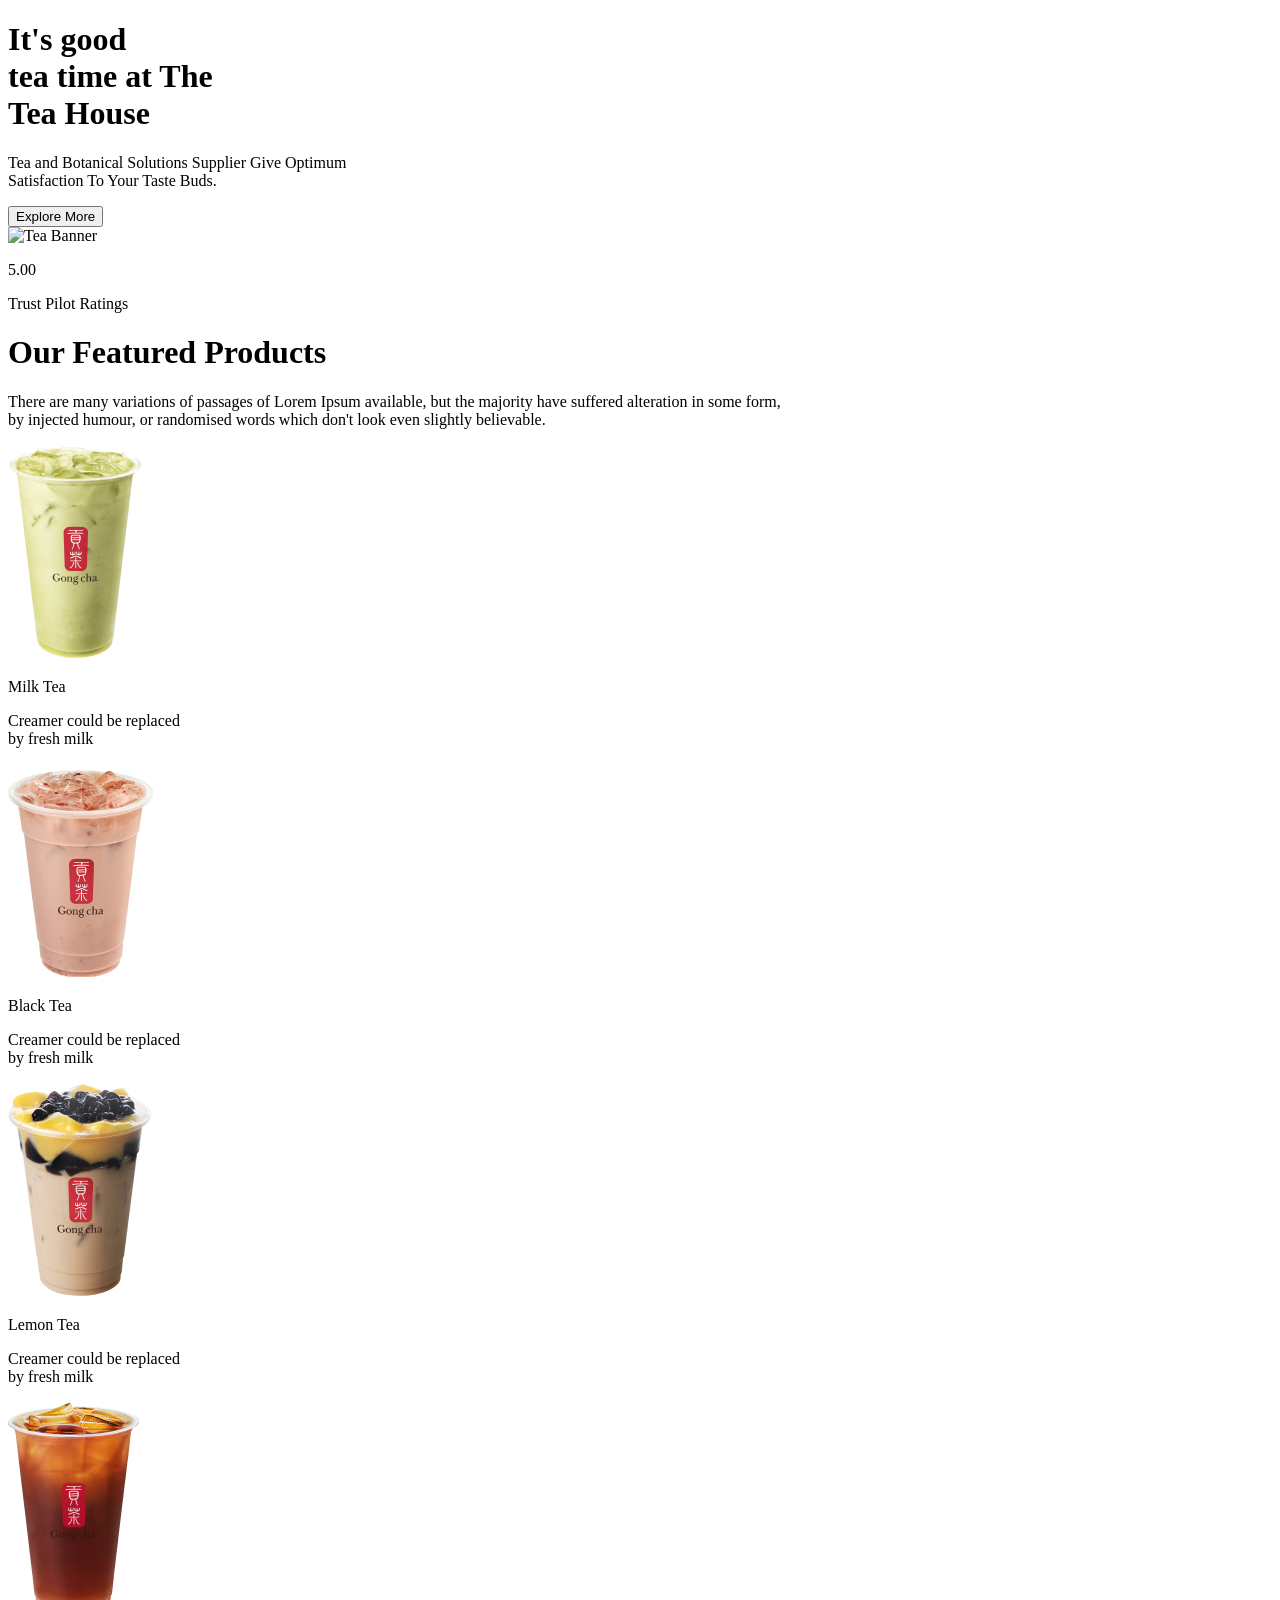
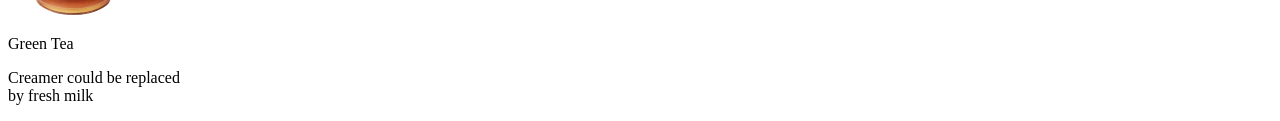
==== index.html @ aad5ff31 "first commit" ====
<!DOCTYPE html>
<html lang="en">

<head>
    <meta charset="UTF-8">
    <meta name="viewport" content="width=device-width, initial-scale=1.0">
    <title>Tea House</title>

    <!-- css link -->
    <link rel="stylesheet" href="Styles/style.css">

    <!-- Tailwind CDN -->
    <script src="https://cdn.jsdelivr.net/npm/@tailwindcss/browser@4"></script>

    <!-- FontAwesome -->
    <link rel="stylesheet" href="https://cdnjs.cloudflare.com/ajax/libs/font-awesome/7.0.0/css/all.min.css"
        integrity="sha512-DxV+EoADOkOygM4IR9yXP8Sb2qwgidEmeqAEmDKIOfPRQZOWbXCzLC6vjbZyy0vPisbH2SyW27+ddLVCN+OMzQ=="
        crossorigin="anonymous" referrerpolicy="no-referrer" />

</head>

<body>
    <!-- bannar section start here -->
    <div
        class="bannar-parent  max-w-[1440px] mx-auto mt-[50px] flex flex-col md:flex-row justify-between items-center min-h[200px] ">
        <div>
            <h1 class="text-[80px] font-extrabold ">It's good <br>
                tea time at The <br> Tea House</h1>
            <p class="text-[18px] font-medium my-[30px] ">Tea and Botanical Solutions Supplier Give Optimum <br>
                Satisfaction To
                Your Taste Buds.</p>
            <button
                class="w-[200px] h-[64px] bg-gradient-to-r from-[#ff8938] to-[#ff0000] text-xl text-white rounded-lg "><span>Explore
                    More</span><span><i class="fa-solid fa-arrow-right -rotate-45"></i></span></button>


        </div>


        <div class="  relative">
            <img src="Images/banner.png" class="relative top-[80px]" alt="Tea Banner">
            <div
                class=" w-[255px] h-[100px] flex items-center justify-center rounded-lg shadow-lg absolute bg-white left-[100px]  ">
                <span class=" text-4xl"><i class="fa-solid fa-star"></i></span>
                <div class="ml-4">
                    <p class="text-4xl font-bold">5.00</p>
                    <p>Trust Pilot Ratings</p>
                </div>
            </div>
        </div>
    </div>

    <!-- our featured section start here -->
    <div class="my-[150px] max-w-[1440px] mx-auto px-4">
        <div class="text-center mb-[50px]">
            <h1 class=" font-extrabold text-[45px]">Our Featured Products</h1>
            <p class="font-medium text-[16px]">There are many variations of passages of Lorem Ipsum available, but the
                majority have suffered alteration in some form, <br> by injected humour, or randomised words which don't
                look even slightly believable. </p>
        </div>
        
        <div class="grid grid-cols-1 md:grid-cols-4 lg:grid-cols-4 gap-[24px]">
            <div
                class=" max-h-[391px] items-center  p-4 bg-gradient-to-b from-[#f4f4f4] to-[#f4f4f400] rounded-lg ">
                <img class=" mx-auto block" src="images/tea-1.png" alt="">
                <div class="text-center">
                    <p class="font-semibold text-[25px]">Milk Tea</p>
                    <p class="font-semibold text-[16px]">Creamer could be replaced <br> by fresh milk</p>
                </div>
            </div>
            <div
                class=" max-h-[391px] items-center  p-4  bg-gradient-to-b from-[#f4f4f4] to-[#f4f4f400] rounded-lg ">
                <img class=" mx-auto block" src="images/tea-2.png" alt="">
                <div class="text-center">
                    <p class="font-semibold text-[25px]">Black Tea</p>
                    <p class="font-semibold text-[16px]">Creamer could be replaced <br> by fresh milk</p>
                </div>
            </div>
            <div
                class=" max-h-[391px] items-center  p-4 bg-gradient-to-b from-[#f4f4f4] to-[#f4f4f400] rounded-lg ">
                <img class=" mx-auto block" src="images/tea-3.png" alt="">
                <div class="text-center">
                    <p class="font-semibold text-[25px]">Lemon Tea</p>
                    <p class="font-semibold text-[16px]">Creamer could be replaced <br> by fresh milk</p>
                </div>
            </div>
            <div
                class=" max-h-[391px] items-center  bg-gradient-to-b from-[#f4f4f4] to-[#f4f4f400] rounded-lg p-4 ">
                <img class=" mx-auto block" src="images/tea-4.png" alt="">
                <div class="text-center">
                    <p class="font-semibold text-[25px]">Green Tea</p>
                    <p class="font-semibold text-[16px]">Creamer could be replaced <br> by fresh milk</p>
                </div>
            </div>
        </div>
    </div>

</body>

</html>
---- Styles/style.css ----
@import url('https://fonts.googleapis.com/css2?family=Manrope:wght@200..800&display=swap');

.manrope-font{
    font-family: 'Manrope', sans-serif;
}
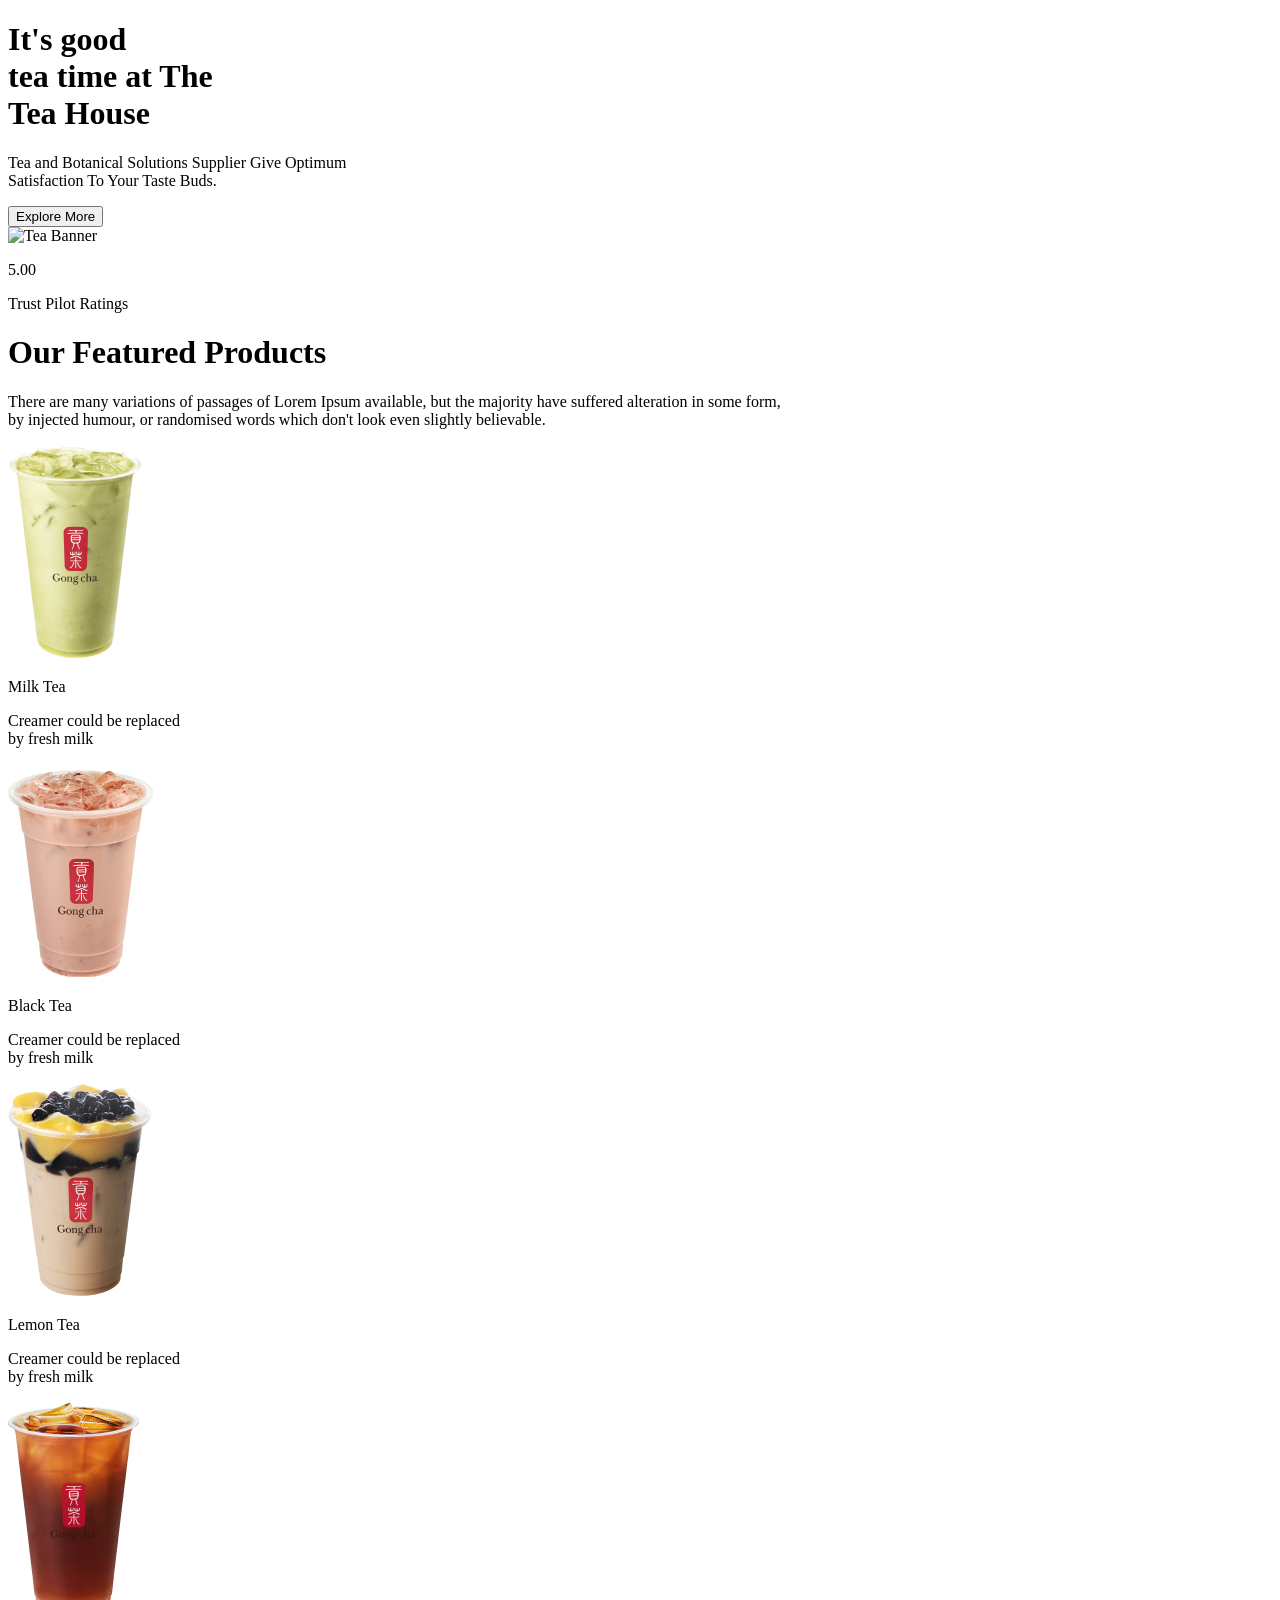
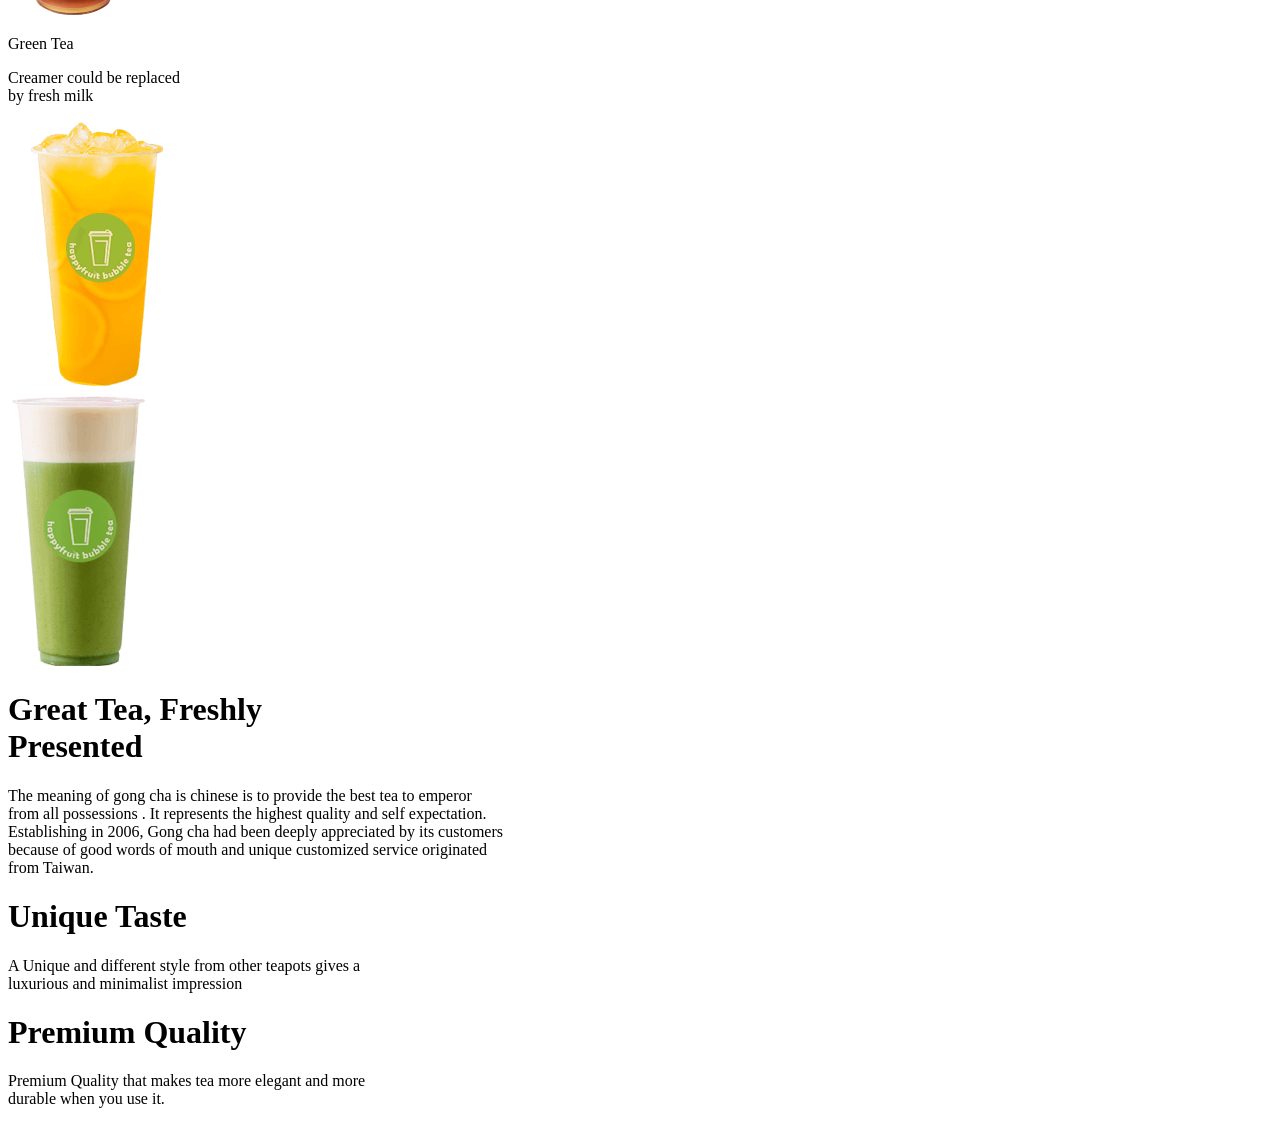
==== commit 977e319f: "second commit" ====
--- a/index.html
+++ b/index.html
@@ -11,6 +11,7 @@
 
     <!-- Tailwind CDN -->
     <script src="https://cdn.jsdelivr.net/npm/@tailwindcss/browser@4"></script>
+     <!-- <script src="https://cdn.tailwindcss.com"></script> -->
 
     <!-- FontAwesome -->
     <link rel="stylesheet" href="https://cdnjs.cloudflare.com/ajax/libs/font-awesome/7.0.0/css/all.min.css"
@@ -95,6 +96,36 @@
         </div>
     </div>
 
+    <!-- Tea present section start here -->
+     <div class="present-section-parent max-w-[1440px]  mx-auto   flex flex-col md:flex-row  gap-[30px] " >
+        <div class=" md:w-1/2    grid grid-cols-2 grid-rows-3 gap-[30px] " >
+
+            <div class=" bg-gradient-to-r from-[#ff0000] to-[#ff8938] opacity-[0.1] rounded-[10px] ">
+
+            </div>
+
+            <div class="  row-span-2 bg-[#e6a6231a] rounded-[10px] flex justify-center items-center  ">
+                <img src="images/fresh-1.png" alt="">
+            </div>
+
+            <div class="   row-span-2 bg-[#5776391a] rounded-[10px] flex justify-center items-center " >
+                <img src="images/fresh-2.png" alt="">
+            </div>
+
+            <div class=" bg-gradient-to-r from-[#d9d9d9] to-[#ffffff00] rounded-[10px] " >
+
+            </div>
+        </div>
+        <div class="right-div md:w-1/2  ">
+            <h1 class="text-[45px] font-extrabold mb-[20px]" >Great Tea, Freshly <br> Presented    </h1>
+            <p class="text-[16px] font-medium">The meaning of gong cha is chinese is to provide the best tea to emperor <br> from all possessions . It represents the highest quality and self expectation. <br> Establishing in 2006, Gong cha had been deeply appreciated by its customers <br> because of good words of mouth and unique customized service originated <br> from Taiwan.</p>
+            <h1 class="text-xl font-extrabold my-[20px] ">Unique Taste</h1>
+            <p class="text-[16px] font-medium">A Unique and different style from other teapots gives a <br> luxurious and minimalist impression</p>
+            <h1 class="text-xl font-extrabold my-[20px] ">Premium Quality</h1>
+            <p class="text-[16px] font-medium">Premium Quality that makes tea more elegant and more <br> durable when you use it.</p>
+        </div>
+     </div>
+
 </body>
 
 </html>
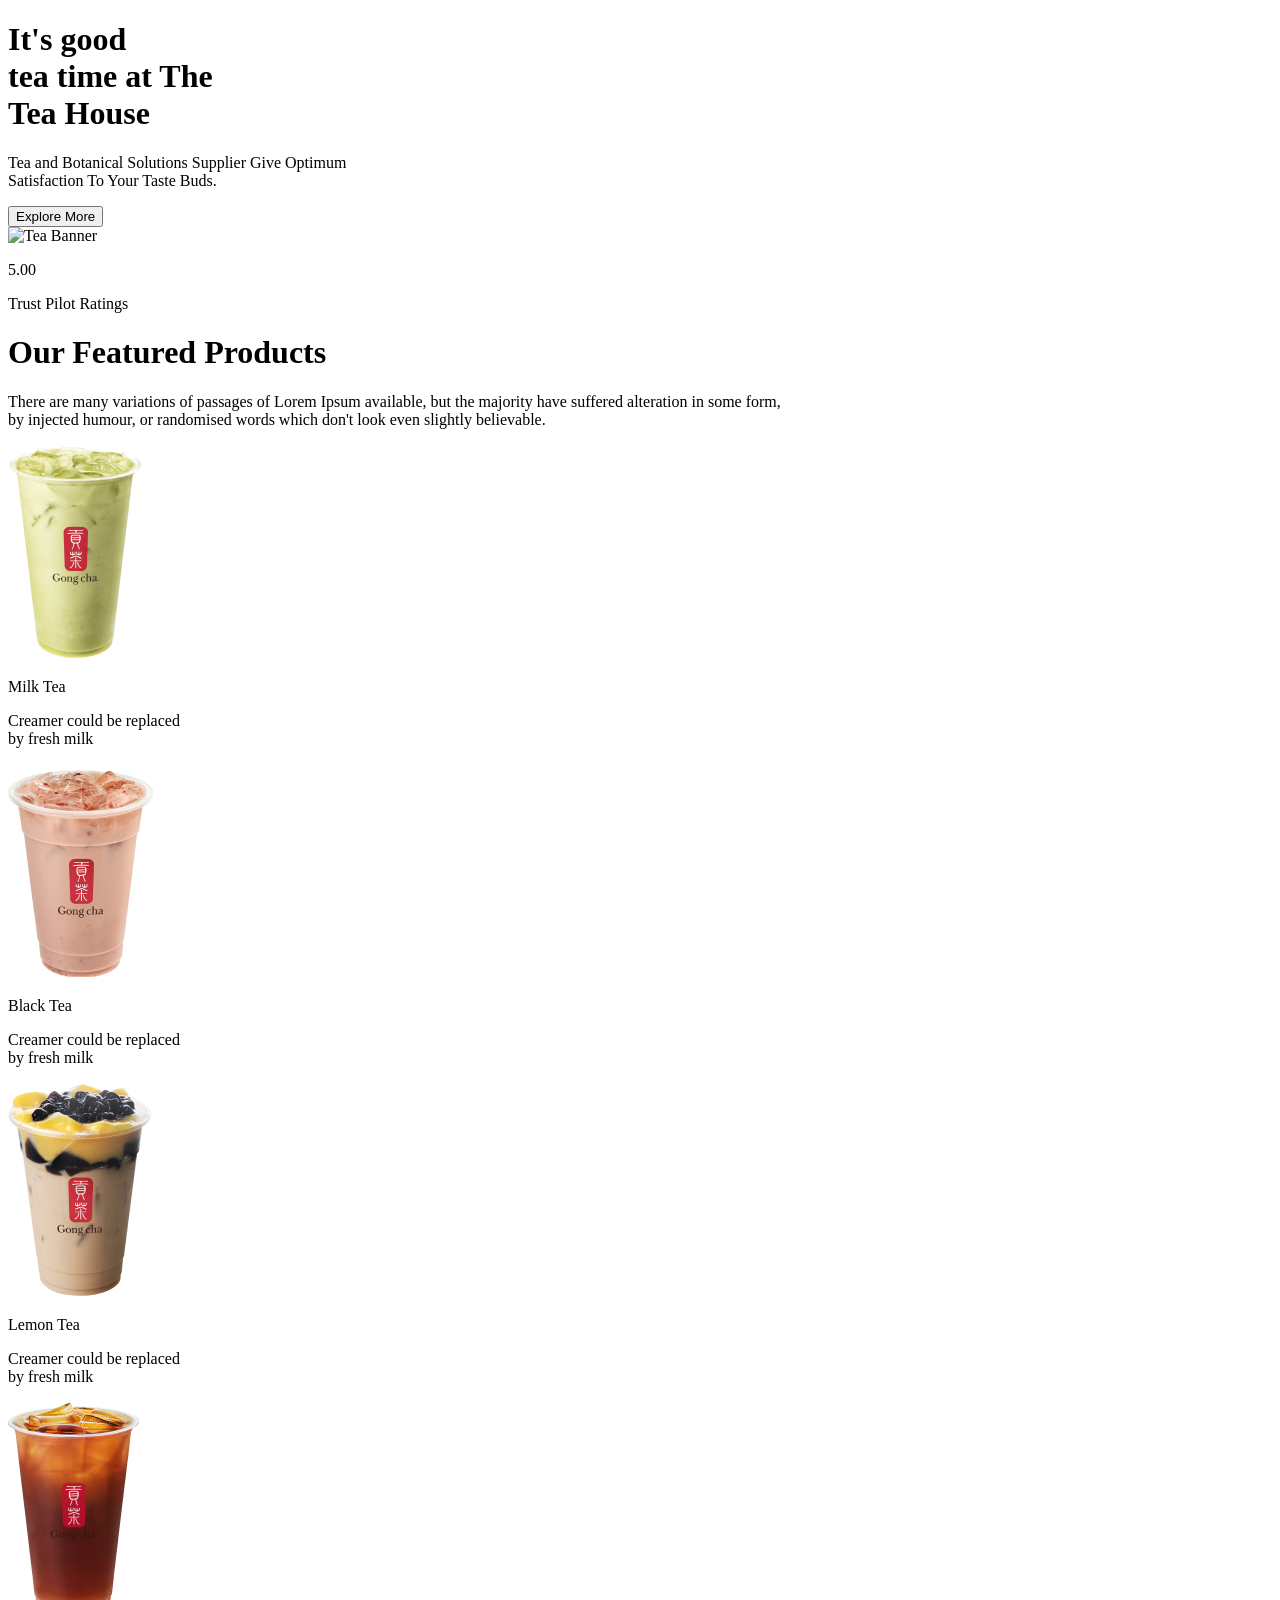
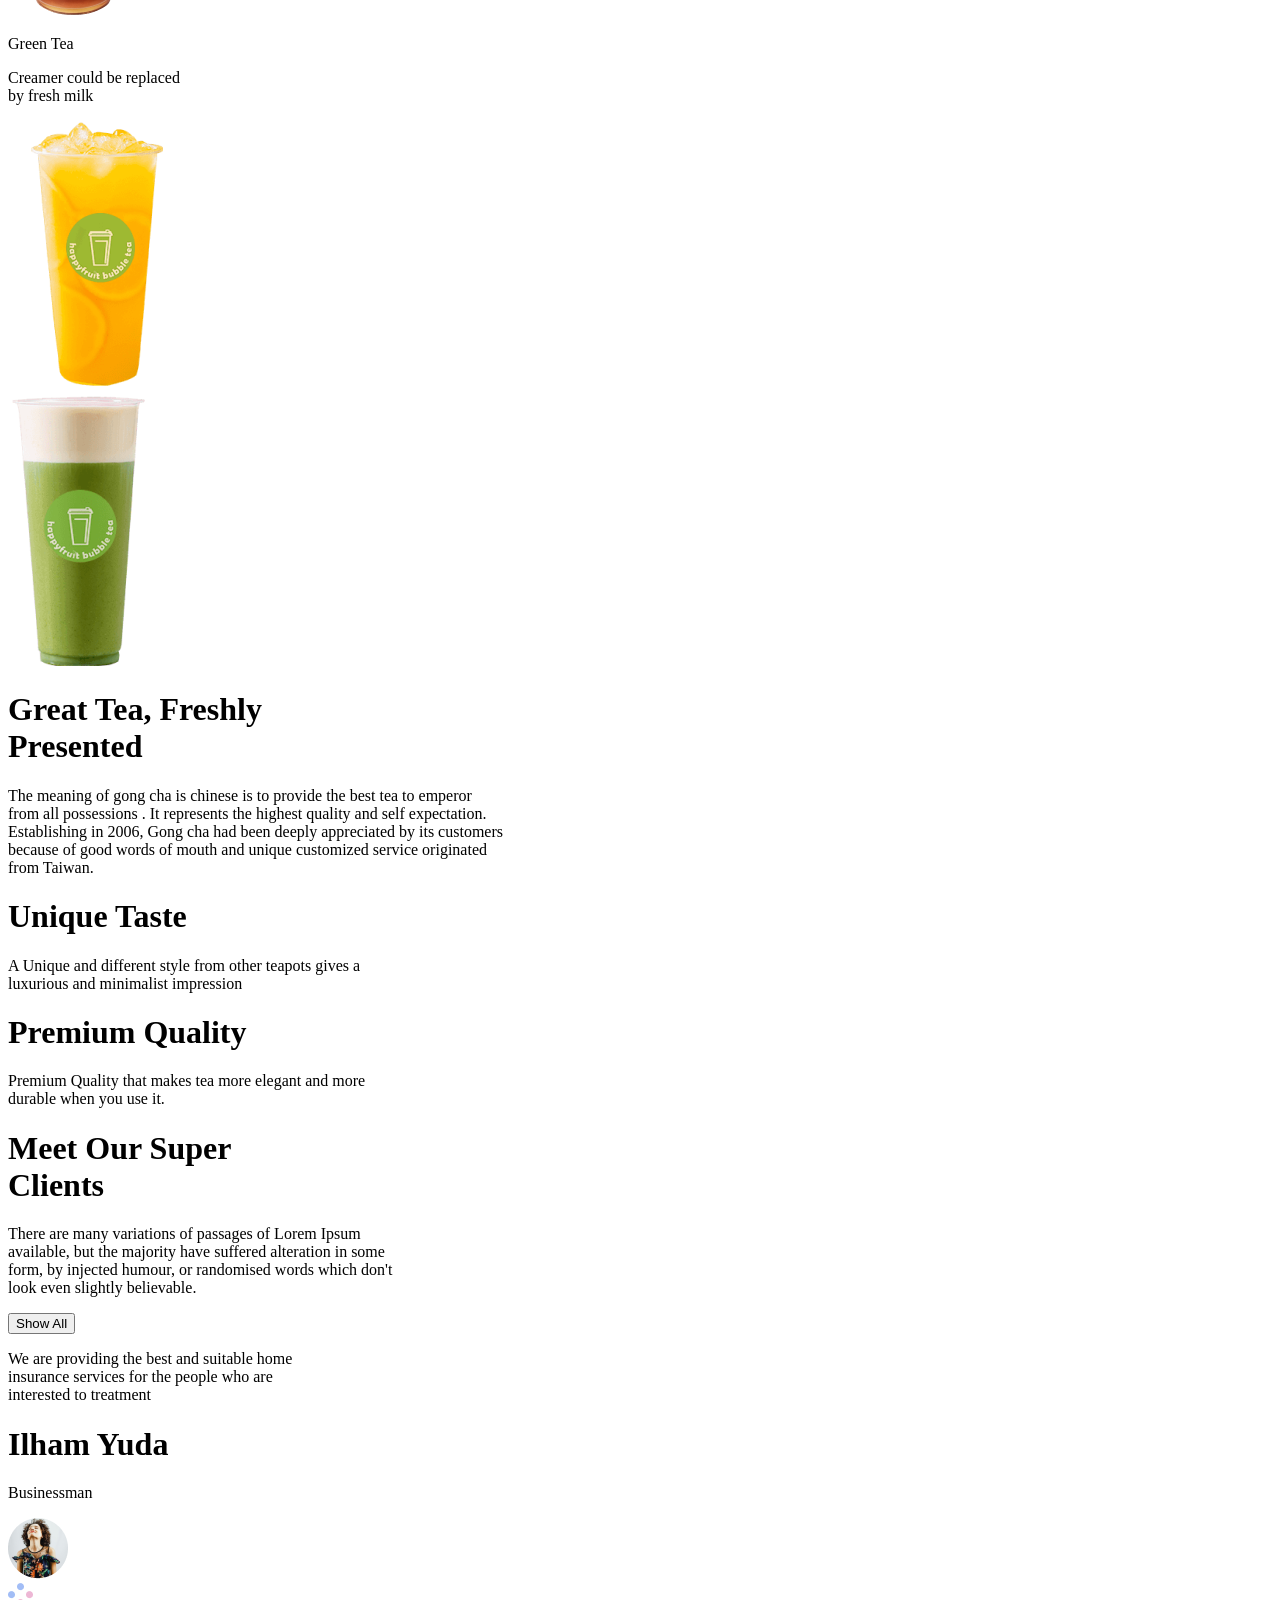
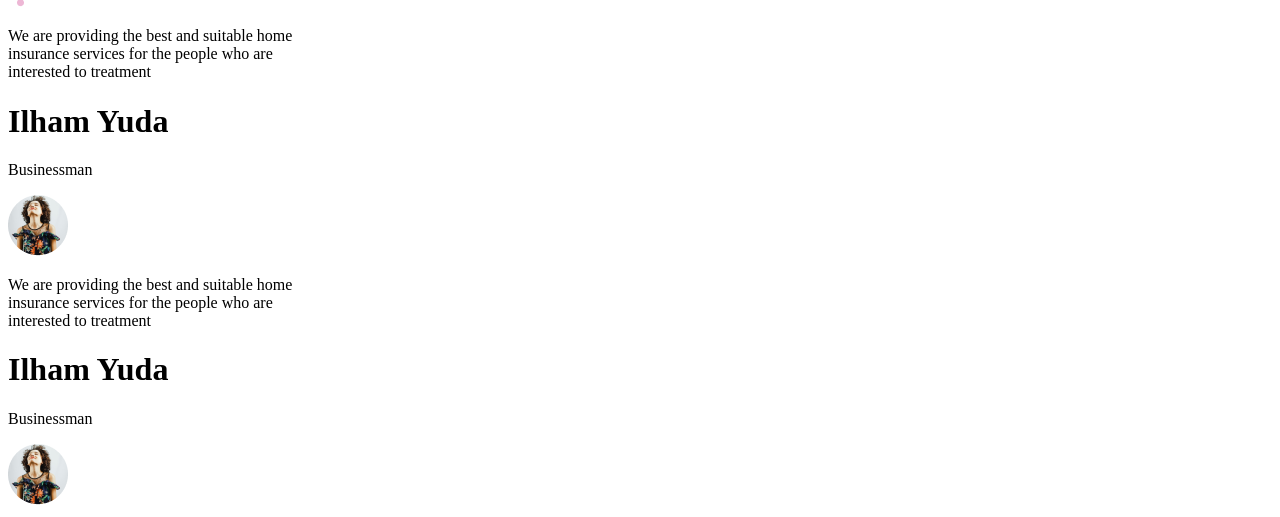
==== commit 720eb4b1: "third commit" ====
--- a/index.html
+++ b/index.html
@@ -11,7 +11,7 @@
 
     <!-- Tailwind CDN -->
     <script src="https://cdn.jsdelivr.net/npm/@tailwindcss/browser@4"></script>
-     <!-- <script src="https://cdn.tailwindcss.com"></script> -->
+    <!-- <script src="https://cdn.tailwindcss.com"></script> -->
 
     <!-- FontAwesome -->
     <link rel="stylesheet" href="https://cdnjs.cloudflare.com/ajax/libs/font-awesome/7.0.0/css/all.min.css"
@@ -39,7 +39,7 @@
 
 
         <div class="  relative">
-            <img src="Images/banner.png" class="relative top-[80px]" alt="Tea Banner">
+            <img src="./Images/banner.png" class="relative top-[80px]" alt="Tea Banner">
             <div
                 class=" w-[255px] h-[100px] flex items-center justify-center rounded-lg shadow-lg absolute bg-white left-[100px]  ">
                 <span class=" text-4xl"><i class="fa-solid fa-star"></i></span>
@@ -59,34 +59,30 @@
                 majority have suffered alteration in some form, <br> by injected humour, or randomised words which don't
                 look even slightly believable. </p>
         </div>
-        
+
         <div class="grid grid-cols-1 md:grid-cols-4 lg:grid-cols-4 gap-[24px]">
-            <div
-                class=" max-h-[391px] items-center  p-4 bg-gradient-to-b from-[#f4f4f4] to-[#f4f4f400] rounded-lg ">
+            <div class=" max-h-[391px] items-center  p-4 bg-gradient-to-b from-[#f4f4f4] to-[#f4f4f400] rounded-lg ">
                 <img class=" mx-auto block" src="images/tea-1.png" alt="">
                 <div class="text-center">
                     <p class="font-semibold text-[25px]">Milk Tea</p>
                     <p class="font-semibold text-[16px]">Creamer could be replaced <br> by fresh milk</p>
                 </div>
             </div>
-            <div
-                class=" max-h-[391px] items-center  p-4  bg-gradient-to-b from-[#f4f4f4] to-[#f4f4f400] rounded-lg ">
+            <div class=" max-h-[391px] items-center  p-4  bg-gradient-to-b from-[#f4f4f4] to-[#f4f4f400] rounded-lg ">
                 <img class=" mx-auto block" src="images/tea-2.png" alt="">
                 <div class="text-center">
                     <p class="font-semibold text-[25px]">Black Tea</p>
                     <p class="font-semibold text-[16px]">Creamer could be replaced <br> by fresh milk</p>
                 </div>
             </div>
-            <div
-                class=" max-h-[391px] items-center  p-4 bg-gradient-to-b from-[#f4f4f4] to-[#f4f4f400] rounded-lg ">
+            <div class=" max-h-[391px] items-center  p-4 bg-gradient-to-b from-[#f4f4f4] to-[#f4f4f400] rounded-lg ">
                 <img class=" mx-auto block" src="images/tea-3.png" alt="">
                 <div class="text-center">
                     <p class="font-semibold text-[25px]">Lemon Tea</p>
                     <p class="font-semibold text-[16px]">Creamer could be replaced <br> by fresh milk</p>
                 </div>
             </div>
-            <div
-                class=" max-h-[391px] items-center  bg-gradient-to-b from-[#f4f4f4] to-[#f4f4f400] rounded-lg p-4 ">
+            <div class=" max-h-[391px] items-center  bg-gradient-to-b from-[#f4f4f4] to-[#f4f4f400] rounded-lg p-4 ">
                 <img class=" mx-auto block" src="images/tea-4.png" alt="">
                 <div class="text-center">
                     <p class="font-semibold text-[25px]">Green Tea</p>
@@ -97,8 +93,8 @@
     </div>
 
     <!-- Tea present section start here -->
-     <div class="present-section-parent max-w-[1440px]  mx-auto   flex flex-col md:flex-row  gap-[30px] " >
-        <div class=" md:w-1/2    grid grid-cols-2 grid-rows-3 gap-[30px] " >
+    <div class="present-section-parent max-w-[1440px]  mx-auto   flex flex-col md:flex-row  gap-[30px] ">
+        <div class=" md:w-1/2    grid grid-cols-2 grid-rows-3 gap-[30px] ">
 
             <div class=" bg-gradient-to-r from-[#ff0000] to-[#ff8938] opacity-[0.1] rounded-[10px] ">
 
@@ -108,23 +104,79 @@
                 <img src="images/fresh-1.png" alt="">
             </div>
 
-            <div class="   row-span-2 bg-[#5776391a] rounded-[10px] flex justify-center items-center " >
+            <div class="   row-span-2 bg-[#5776391a] rounded-[10px] flex justify-center items-center ">
                 <img src="images/fresh-2.png" alt="">
             </div>
 
-            <div class=" bg-gradient-to-r from-[#d9d9d9] to-[#ffffff00] rounded-[10px] " >
+            <div class=" bg-gradient-to-r from-[#d9d9d9] to-[#ffffff00] rounded-[10px] ">
 
             </div>
         </div>
         <div class="right-div md:w-1/2  ">
-            <h1 class="text-[45px] font-extrabold mb-[20px]" >Great Tea, Freshly <br> Presented    </h1>
-            <p class="text-[16px] font-medium">The meaning of gong cha is chinese is to provide the best tea to emperor <br> from all possessions . It represents the highest quality and self expectation. <br> Establishing in 2006, Gong cha had been deeply appreciated by its customers <br> because of good words of mouth and unique customized service originated <br> from Taiwan.</p>
+            <h1 class="text-[45px] font-extrabold mb-[20px]">Great Tea, Freshly <br> Presented </h1>
+            <p class="text-[16px] font-medium">The meaning of gong cha is chinese is to provide the best tea to emperor
+                <br> from all possessions . It represents the highest quality and self expectation. <br> Establishing in
+                2006, Gong cha had been deeply appreciated by its customers <br> because of good words of mouth and
+                unique customized service originated <br> from Taiwan.
+            </p>
             <h1 class="text-xl font-extrabold my-[20px] ">Unique Taste</h1>
-            <p class="text-[16px] font-medium">A Unique and different style from other teapots gives a <br> luxurious and minimalist impression</p>
+            <p class="text-[16px] font-medium">A Unique and different style from other teapots gives a <br> luxurious
+                and minimalist impression</p>
             <h1 class="text-xl font-extrabold my-[20px] ">Premium Quality</h1>
-            <p class="text-[16px] font-medium">Premium Quality that makes tea more elegant and more <br> durable when you use it.</p>
+            <p class="text-[16px] font-medium">Premium Quality that makes tea more elegant and more <br> durable when
+                you use it.</p>
         </div>
-     </div>
+    </div>
+
+    <!-- clients section start here -->
+
+    <div
+        class=" max-w-[1440px] mx-auto my-[100px] h-[600px] flex flex-col md:flex-row gap-[30px] p-4 rounded-lg bg-gradient-to-r from-[#ff8938] to-[#ff0000]  ">
+
+        <div class=" w-1/2 flex justify-center items-center ">
+
+            <div>
+                <h1 class="font-extrabold text-[45px] text-white">Meet Our Super <br> Clients</h1>
+                <p class="text-[16] text-white my-[30px]">There are many variations of passages of Lorem Ipsum <br> available, but the majority have suffered
+                    alteration in some <br> form, by injected humour, or randomised words which don't <br> look even
+                    slightly believable. </p>
+                <button class="w-[140px] h-[50px] bg-white text-[#ff8938] font-extrabold rounded-lg ">Show All</button>
+            </div>
+
+        </div>
+
+        <div class=" w-1/2  relative p-4">
+            <div class=" p-10 w-[70vw] md:max-w-[430px] items-center  left-[20px] absolute top-[185px] z-10 bg-white rounded-lg">
+                <p class=" text-[16px]">We are providing the best and suitable home <br> insurance services for the
+                    people who are <br>
+                    interested to treatment</p>
+                <h1 class=" text-[16px] font-bold">Ilham Yuda</h1>
+                <p>Businessman</p>
+                <div class="absolute -top-5 -left-5"><img src="images/client.png"
+                        class="border-5 border-white rounded-full" alt="">
+                </div>
+                <div class=" absolute right-5"><img src="images/circles.png" alt=""></div>
+            </div>
+            <div class=" p-10 w-[70vw] md:max-w-[430px] items-center  opacity-20 absolute top-[310px] left-[230px] bg-white rounded-lg">
+                <p class=" text-[16px]">We are providing the best and suitable home <br> insurance services for the
+                    people who are <br>
+                    interested to treatment</p>
+                <h1 class=" text-[16px] font-bold">Ilham Yuda</h1>
+                <p>Businessman</p>
+                <div class="absolute -top-5 -left-5"><img src="images/client.png"
+                        class="border-5 border-white rounded-full" alt=""></div>
+            </div>
+            <div class=" p-10 w-[70vw] md:max-w-[430px] items-center opacity-20  absolute top-[60px] left-[230px] bg-white rounded-lg">
+                <p class=" text-[16px]">We are providing the best and suitable home <br> insurance services for the
+                    people who are <br>
+                    interested to treatment</p>
+                <h1 class=" text-[16px] font-bold">Ilham Yuda</h1>
+                <p>Businessman</p>
+                <div class="absolute -top-5 -left-5"><img src="images/client.png"
+                        class="border-5 border-white rounded-full" alt=""></div>
+            </div>
+        </div>
+    </div>
 
 </body>
 
